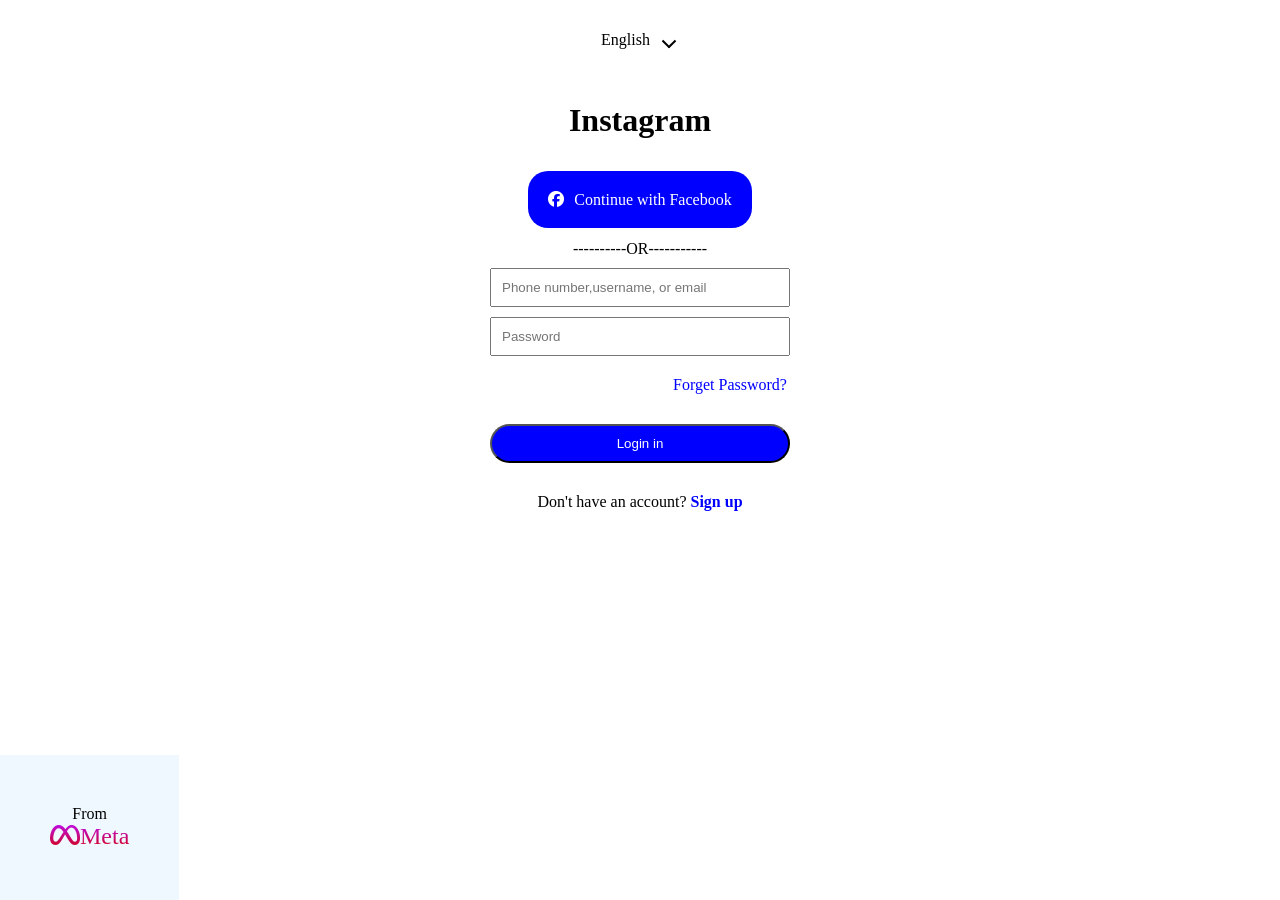
==== loginpage.html @ 9af1b2a3 "instagram project prototype upload" ====
<!DOCTYPE html>
<html lang="en">

<head>
    <meta charset="UTF-8">
    <meta name="viewport" content="width=device-width, initial-scale=1.0">
    <title>Login</title>
    
     <!-- title icon  -->
     <link rel="icon" type="image/png" href="./images/instagram.png">

    <!-- css file link -->
    <link rel="stylesheet" type="text/css" href="./styles.css" />
    <link rel="stylesheet" type="text/css" href="./media-queries.css" />
    <link rel="stylesheet" type="text/css" href="./loginpage.css" />

    <!-- font-awesome link -->
    <link rel="stylesheet" href="https://cdnjs.cloudflare.com/ajax/libs/font-awesome/6.5.2/css/all.min.css" />

</head>

<body>
    <div class="container">
    <header>
        <div>English
            <button>
                <div class="icon py-1">
                    <div class="option-icon bar1"></div>
                    <div class="option-icon bar2"></div>
                </div>
            </button>
        </div>
        <div><h1>Instagram</h1></div>
        <div class="facebook-login"><i class="fa-brands fa-facebook logo"></i>Continue with Facebook</div>
    </header>
    <main>
        <section>
            <p>----------OR-----------</p>
            <div> <form action="homepage.html">
            <input type="text" placeholder="Phone number,username, or email" minlength="10" maxlength="20" required><br>
            <input type="password" placeholder="Password" minlength="6" maxlength="10" required >
            
            <p class="forget-password">Forget Password?</p>
            <input type="submit" value="Login in" class="login-btn">
        </form></div>
            <p>Don't have an account? <span class="signup">Sign up</span></p>
        </section>
    </main>
    <footer>
        <p>From</p>
        <p class="meta-logo"><i class=" fa-brands fa-meta"></i>Meta</p>
    </footer>
    </div>
</body>

</html>
---- styles.css ----
*{
    margin: 0;
    padding: 0;
    box-sizing: border-box;
}
header{
    display: flex;
    justify-content: space-between;
 }
.title-icon{
    display:inline-flex;
}
.option-icon
{
    height: 2px;
    width: 10px;
    background-color: black;
    margin: 6px 0;
}
.icon{
    display: flex;
    margin-top: 5px;
    margin-left: 5px;
    padding-top: 5px;
}
.bar1{
    transform: translate(2px,0) rotate(45deg);
}
.bar2{
    transform: translate(-2px,0) rotate(-45deg);
}
button{
  background-color: white;
  border: 0;
}
.header-icon{
    display: flex;
    font-size: 2rem;
    column-gap: 20px;
}
.story{
    display: flex;
    justify-content: space-between;
    overflow: hidden;
}
.story-round-icon{
    border: 5px solid red;
    border-radius: 50%;
    margin-bottom: auto;
}
.story-inner-circle{
    border: 40px solid white;
    border-radius: 50%;
}
nav  {
    display:flex;
    justify-content: space-between;
    flex-wrap: wrap;
    font-size: 2rem;
}
.round-icon{
    border: 3px solid black;
    border-radius: 50%;
    margin-bottom: auto;
}
.inner-circle{
    border: 20px solid white;
    border-radius: 50%;
}
footer{
    position: fixed;
    width: inherit;
    background-color: #ffff;
     bottom: 0;
}
---- media-queries.css ----
.page-container
{   
    margin: auto;
    width: 50vw;
    height: 100vh;
}
---- loginpage.css ----
body{
     width: 100%;
    height: 100%;
    margin: auto;
    text-align: center;
  }
 header{
     display: inline-block;
    line-height: 5rem;
 }
 
 .facebook-login
 {  
    display:inline-block;
    background-color: #0000ff;
    color: white;
     border-radius: 20px;
    padding: 20px;
    line-height: 1rem;
 }
 .logo{
    margin-right: 10px;
 }

 input{
    width:300px;
    padding: 10px;
     margin-top: 10px;
 }
 .forget-password{
    color: #0000ff;
    position: relative;
    left: 90px;
    margin: 20px;
 }
 .login-btn{
    display:inline-block;
    background-color: #0000ff;
    color: white;
    padding: 10px 100px;
    border-radius: 20px;
    margin-bottom: 30px;
 }
 .signup
 {
    color: #0000ff;
    font-weight: bolder;
 }
 footer{
    text-align: center;
    background-color: aliceblue;
    padding: 50px;
 }
 .meta-logo {

    font-size: 24px;
    background: -webkit-linear-gradient(rgb(188, 12, 241), rgb(212, 4, 4));
    background-clip: text;
    -webkit-text-fill-color: transparent;
  }
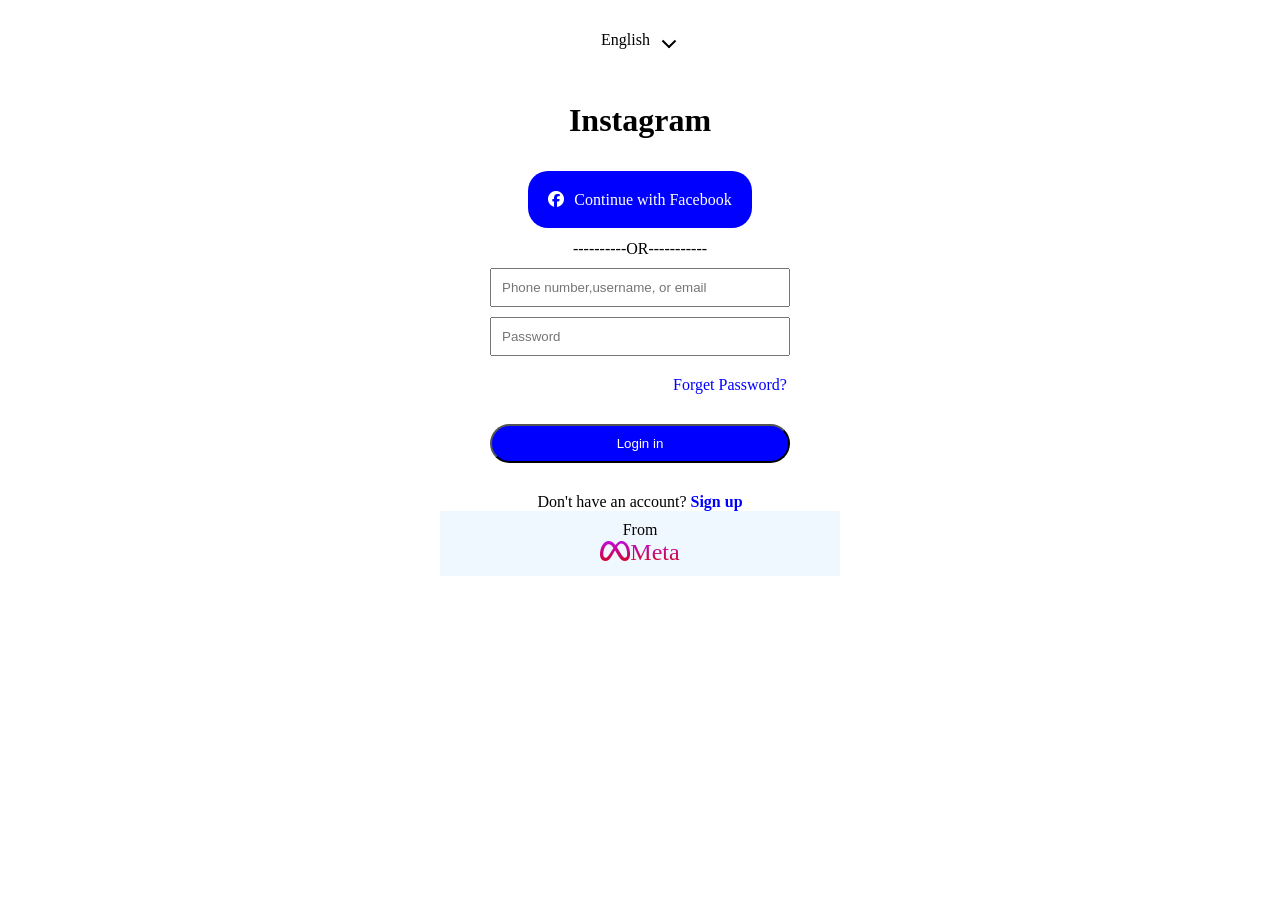
==== commit 569b229f: "updated styling in footer" ====
--- a/loginpage.html
+++ b/loginpage.html
@@ -5,9 +5,9 @@
     <meta charset="UTF-8">
     <meta name="viewport" content="width=device-width, initial-scale=1.0">
     <title>Login</title>
-    
-     <!-- title icon  -->
-     <link rel="icon" type="image/png" href="./images/instagram.png">
+
+    <!-- title icon  -->
+    <link rel="icon" type="image/png" href="./images/instagram.png">
 
     <!-- css file link -->
     <link rel="stylesheet" type="text/css" href="./styles.css" />
@@ -20,37 +20,43 @@
 </head>
 
 <body>
-    <div class="container">
-    <header>
-        <div>English
-            <button>
-                <div class="icon py-1">
-                    <div class="option-icon bar1"></div>
-                    <div class="option-icon bar2"></div>
+    
+        <header>
+            <div>English
+                <button>
+                    <div class="icon py-1">
+                        <div class="option-icon bar1"></div>
+                        <div class="option-icon bar2"></div>
+                    </div>
+                </button>
+            </div>
+            <div>
+                <h1>Instagram</h1>
+            </div>
+            <div class="facebook-login"><i class="fa-brands fa-facebook logo"></i>Continue with Facebook</div>
+        </header>
+        <main>
+            <section>
+                <p>----------OR-----------</p>
+                <div>
+                    <form action="homepage.html">
+                        <input type="text" placeholder="Phone number,username, or email" minlength="10" maxlength="20"
+                            required><br>
+                        <input type="password" placeholder="Password" minlength="6" maxlength="10" required>
+
+                        <p class="forget-password">Forget Password?</p>
+                        <input type="submit" value="Login in" class="login-btn">
+                    </form>
                 </div>
-            </button>
-        </div>
-        <div><h1>Instagram</h1></div>
-        <div class="facebook-login"><i class="fa-brands fa-facebook logo"></i>Continue with Facebook</div>
-    </header>
-    <main>
-        <section>
-            <p>----------OR-----------</p>
-            <div> <form action="homepage.html">
-            <input type="text" placeholder="Phone number,username, or email" minlength="10" maxlength="20" required><br>
-            <input type="password" placeholder="Password" minlength="6" maxlength="10" required >
-            
-            <p class="forget-password">Forget Password?</p>
-            <input type="submit" value="Login in" class="login-btn">
-        </form></div>
-            <p>Don't have an account? <span class="signup">Sign up</span></p>
-        </section>
-    </main>
-    <footer>
-        <p>From</p>
-        <p class="meta-logo"><i class=" fa-brands fa-meta"></i>Meta</p>
-    </footer>
-    </div>
+                <p>Don't have an account? <span class="signup">Sign up</span></p>
+            </section>
+            <section class="section02">
+                <p>From</p>
+                <p class="meta-logo"><i class=" fa-brands fa-meta"></i>Meta</p>
+            </section>
+        </main>
+       
+    
 </body>
 
 </html>
--- a/styles.css
+++ b/styles.css
@@ -55,7 +55,6 @@
 nav  {
     display:flex;
     justify-content: space-between;
-    flex-wrap: wrap;
     font-size: 2rem;
 }
 .round-icon{
--- a/media-queries.css
+++ b/media-queries.css
@@ -1,6 +1,23 @@
-.page-container
-{   
-    margin: auto;
-    width: 50vw;
-    height: 100vh;
-}+
+@media only screen and (min-width: 576px) {
+    .page-container
+    {   
+        margin: auto;
+        width: 50vw;
+        height: 100%;
+    }
+  }
+  @media only screen and (max-width: 576px) {
+     footer{
+        width: 100%; 
+     }
+      
+     .reels-container
+     {
+        width: 100%;
+        height: 100%;
+     }
+     .reels-header{
+        width: 100vw;
+     }
+  }
--- a/loginpage.css
+++ b/loginpage.css
@@ -46,10 +46,12 @@
     color: #0000ff;
     font-weight: bolder;
  }
- footer{
+ .section02{
     text-align: center;
     background-color: aliceblue;
-    padding: 50px;
+    display: inline-block;
+    width: 400px;
+    padding: 10px;
  }
  .meta-logo {
 
